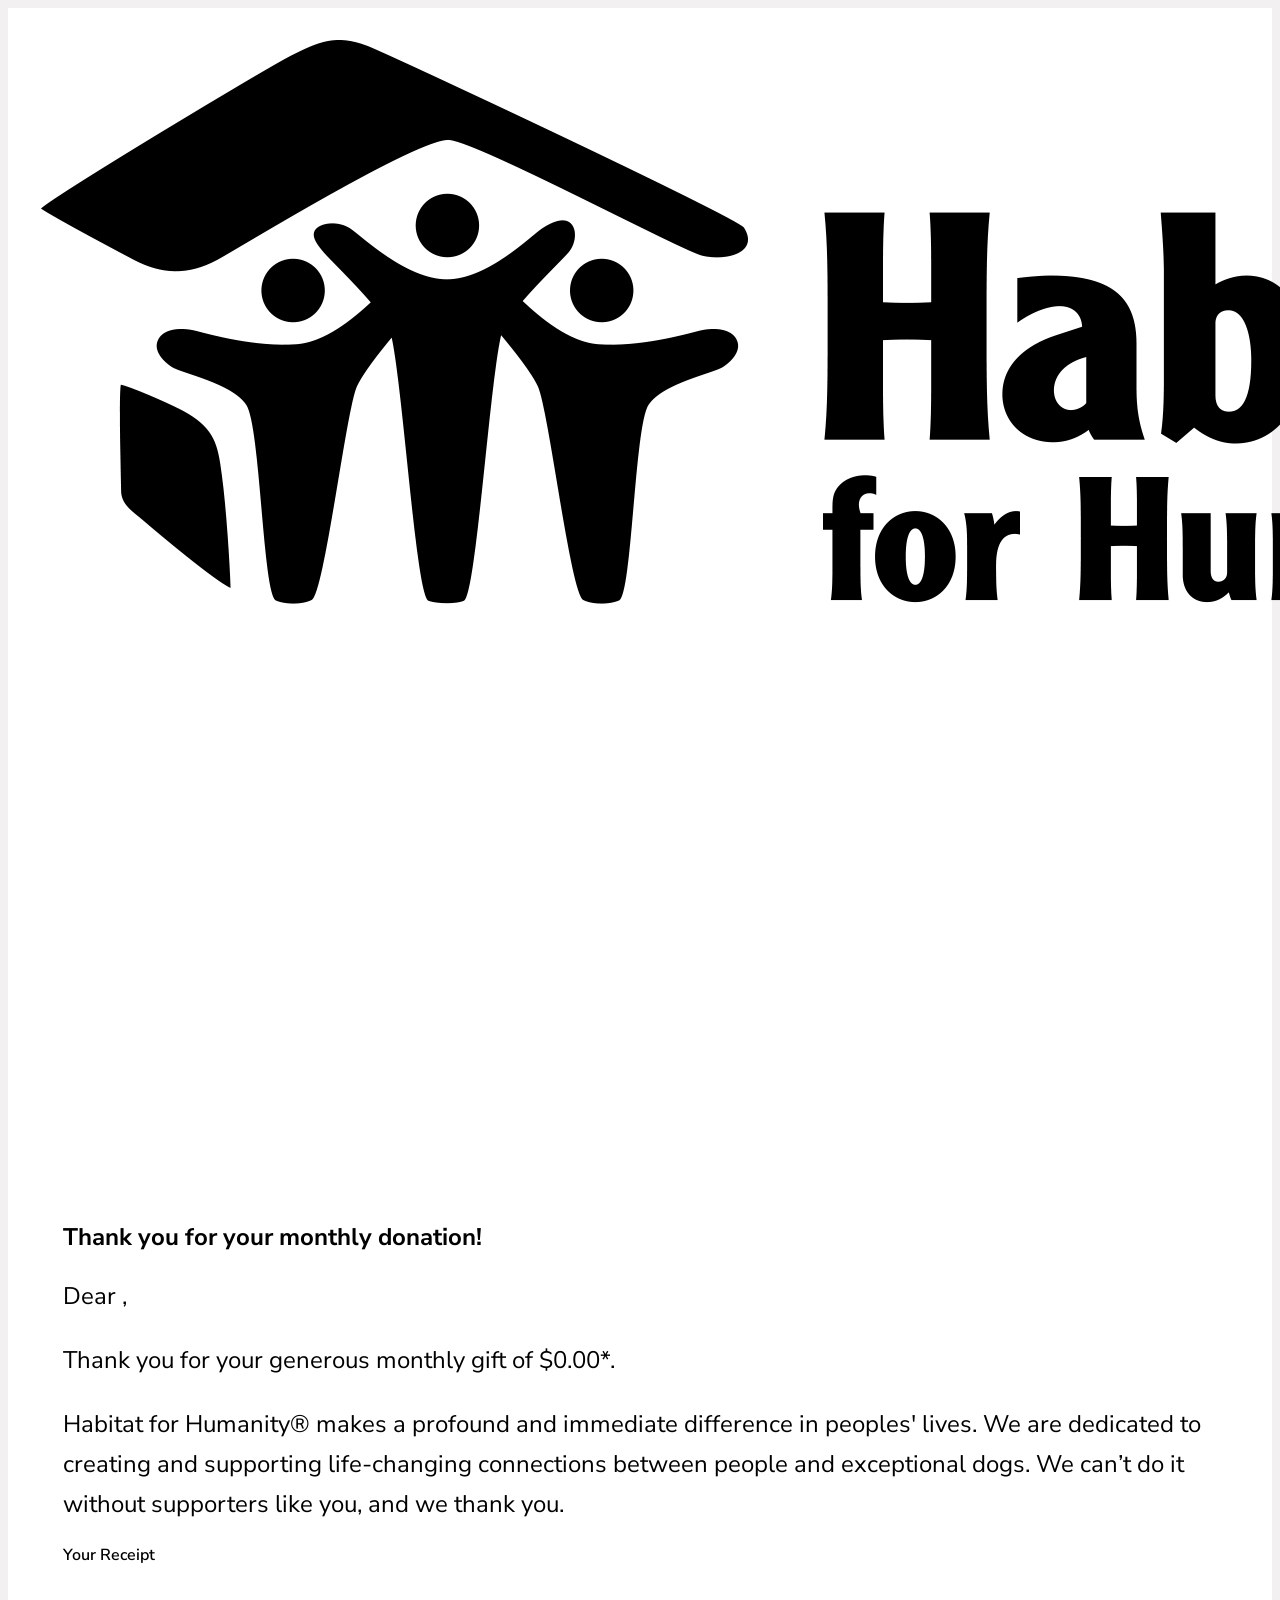
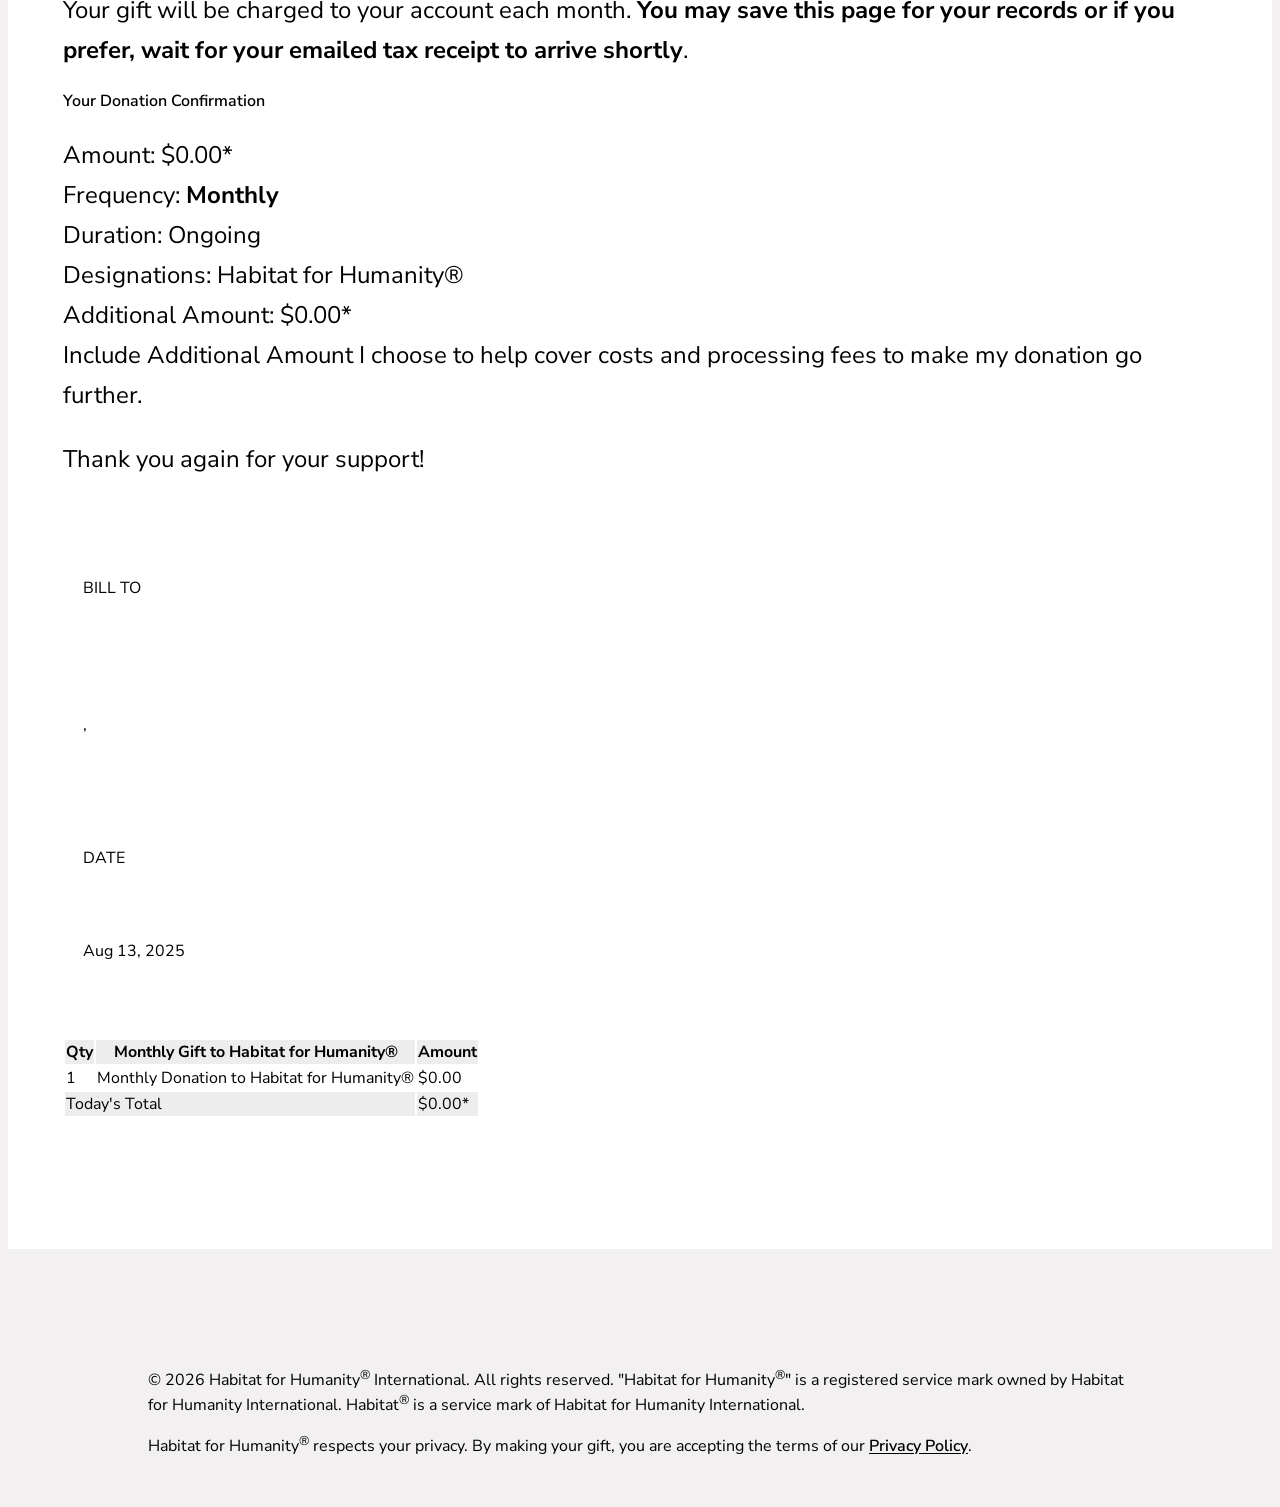
==== HFH001/confirmation.html @ efec6aaa "initial commit" ====
<!DOCTYPE html>
<!--[if lt IE 7]> <html class="no-js lt-ie9 lt-ie8 lt-ie7" lang="en"> <![endif]-->
<!--[if IE 7]>    <html class="no-js lt-ie9 lt-ie8" lang="en"> <![endif]-->
<!--[if IE 8]>    <html class="no-js lt-ie9" lang="en"> <![endif]-->
<!--[if gt IE 8]><!-->
<html class="no-js" lang="en">
  <!--<![endif]-->

  <head>
    <meta charset="utf-8" />
    <meta name="viewport" content="width=device-width" />

    <title>Order Confirmation</title>

    <!-- Included CSS Files -->
    <link
      rel="stylesheet"
      type="text/css"
      href="https://www.order-safely.com/_css_/foundation/stylesheets/foundation.css"
    />
    <link
      rel="stylesheet"
      type="text/css"
      href="https://www.order-safely.com/_css_/confirmation.css"
    />

    <meta name="msapplication-TileColor" content="#5cb95c" />
    <meta
      property="og:title"
      content="Help little puppies become guide dogs. I just did."
    />
    <meta
      property="og:description"
      content="Join me in supporting Habitat for Humanity®. They help train puppies with a purpose: becoming guide dogs to people with vision loss."
    />
    <meta property="og:url" content="https://donate.guidingeyes.org/" />
    <meta property="og:image" content="images/share-image.jpg" />
    <meta property="og:type" content="non_profit" />
    <meta property="og:site_name" content="Habitat for Humanity®" />
    <meta name="x-font-awesome-stylesheet-fallback-test" class="fa" />

    <link
      rel="apple-touch-icon"
      sizes="180x180"
      href="images/favicons/apple-touch-icon.png"
    />
    <link
      rel="icon"
      type="image/png"
      sizes="32x32"
      href="images/favicons/favicon-32x32.png"
    />
    <link
      rel="icon"
      type="image/png"
      sizes="16x16"
      href="images/favicons/favicon-16x16.png"
    />
    <link rel="manifest" href="images/favicons/site.webmanifest" />
    <link
      rel="mask-icon"
      href="images/favicons/safari-pinned-tab.svg"
      color="#0f4b90"
    />
    <meta name="msapplication-TileColor" content="#ffffff" />
    <meta name="theme-color" content="#ffffff" />

    <link rel="preconnect" href="https://fonts.googleapis.com" />
    <link rel="preconnect" href="https://fonts.gstatic.com" crossorigin />
    <link
      href="https://fonts.googleapis.com/css2?family=Nunito+Sans:wght@400;500;700&display=swap"
      rel="stylesheet"
    />

    <link rel="stylesheet" href="css/confirmation.css" />

    <!--[if lt IE 9]>
      <link
        rel="stylesheet"
        type="text/css"
        href="https://www.order-safely.com/_css_/foundation/stylesheets/ie.css"
      />
    <![endif]-->

    <!--[if gt IE 8]><!-->
    <script
      src="https://www.order-safely.com/_css_/foundation/javascripts/modernizr.foundation.js"
      type="text/javascript"
    ></script>
    <!--<![endif]-->

    <!--[if lt IE 9]>
      <script src="https://www.modernizr.com/downloads/modernizr-2.0.6.js"></script>
    <![endif]-->

    <!-- IE Fix for HTML5 Tags -->

    <!--[if lt IE 9]>
      <script src="https://html5shiv.googlecode.com/svn/trunk/html5.js"></script>
    <![endif]-->
    <!-- More IE Fixes -->
    <!--[if IE 9
      ]><style type="text/css">
        #footer {
          font-size: 1rem;
          line-height: 18px;
        }
      </style><!
    [endif]-->

    <!-- Google Tag Manager -->
    <script>
      (function (w, d, s, l, i) {
        w[l] = w[l] || [];
        w[l].push({
          "gtm.start": new Date().getTime(),
          event: "gtm.js",
        });
        var f = d.getElementsByTagName(s)[0],
          j = d.createElement(s),
          dl = l != "dataLayer" ? "&l=" + l : "";
        j.async = true;
        j.src = "https://www.googletagmanager.com/gtm.js?id=" + i + dl;
        f.parentNode.insertBefore(j, f);
      })(window, document, "script", "dataLayer", "GTM-5ZF87VLR");
    </script>
    <!-- End Google Tag Manager -->
  </head>

  <body>
    <!-- Google Tag Manager (noscript) -->
    <noscript
      ><iframe
        src="https://www.googletagmanager.com/ns.html?id=GTM-5ZF87VLR"
        height="0"
        width="0"
        style="display: none; visibility: hidden"
      ></iframe
    ></noscript>
    <!-- End Google Tag Manager (noscript) -->

    <div id="mainContent">
      <div class="container">
        <div class="row main-row">
          <header>
            <div class="p-2 logo off">
              <img src="images/logo_alt.png" alt="Habitat for Humanity® logo" />
            </div>
            <style>
              .header-content {
                display: flex;
                align-items: stretch;
                justify-content: space-between;
              }
              /* .header-text {
              font-size: 1.5em;
              background-color: var(--mainColor);
              color: white;
              flex-basis: 40%;
              min-width: 40%;
              display: flex;
              flex-direction: column;
              justify-content: center;
              padding: 20px 40px;
            } */
              .header-text h1 {
                margin: 0;
                font-size: 2.5em;
                color: white;
              }
              .header-img {
                width: 100%;
                min-height: 400px;
                background: url("../images/thank_you_image.jpg") no-repeat
                  center 25% / 100%;
              }
            </style>
            <div class="header-content">
              <div class="header-img"></div>
            </div>
          </header>

          <!-- Main Middle -->
          <div class="main-middle">
            <div class="eight columns">
              <div class="row thankyou">
                <div class="twelve columns subhead" style="padding-top: 5%">
                  <h2>Thank you for your monthly donation!</h2>

                  <p>Dear ,<br /></p>

                  <p>
                    Thank you for your generous monthly gift of
                    <span id="amount">$0.00*</span>.
                  </p>

                  <p>
                    Habitat for Humanity® makes a profound and immediate
                    difference in peoples' lives. We are dedicated to creating
                    and supporting life-changing connections between people and
                    exceptional dogs. We can’t do it without supporters like
                    you, and we thank&nbsp;you.
                  </p>
                  <h4>Your Receipt</h4>

                  <p>
                    Your gift will be charged to your account each month.
                    <b
                      >You may save this page for your records or if you prefer,
                      wait for your emailed tax receipt to arrive shortly</b
                    >.
                  </p>

                  <h4>Your Donation Confirmation</h4>

                  <p>
                    Amount: <span id="amount">$0.00*</span><br />
                    Frequency: <span id="frequency"><b>Monthly</b></span
                    ><br />
                    Duration: Ongoing<br />
                    Designations: Habitat for Humanity® <span id="amount"></span
                    ><br />
                    Additional Amount: <span id="additional-amount">$0.00*</span
                    ><br />
                    Include Additional Amount I choose to help cover costs and
                    processing fees to make my donation go further.
                  </p>
                  <p>Thank you again for your support!</p>
                </div>
              </div>

              <div class="row purchInfo">
                <div class="six columns">
                  <div class="row">
                    <div class="three columns">
                      <p class="purchLabel">BILL TO</p>
                    </div>
                    <div class="nine columns">
                      <p><br /><br />,</p>
                    </div>
                  </div>
                  <!--							<div class="row">
								<div class="three columns">
									<p class="purchLabel">CARD</p>
								</div>
								<div class="nine columns">
									<p>XXXX-XXXX-XXXX-<br/>Exp: -</p>
								</div>
							</div> -->
                </div>
                <div class="six columns">
                  <div class="row"></div>
                  <div class="row">
                    <div class="three columns">
                      <p class="purchLabel">DATE</p>
                    </div>
                    <div class="nine columns">
                      <p>Aug 13, 2025</p>
                    </div>
                  </div>
                </div>
              </div>

              <div class="row items">
                <div class="twelve columns">
                  <table>
                    <thead>
                      <tr>
                        <th>Qty</th>
                        <th>Monthly Gift to Habitat for Humanity®</th>
                        <th>Amount</th>
                      </tr>
                    </thead>
                    <tbody>
                      <tr>
                        <td>1</td>
                        <td>Monthly Donation to Habitat for Humanity®</td>
                        <td>$0.00</td>
                      </tr>

                      <tr>
                        <td colspan="2" class="total">Today's Total</td>
                        <td class="price">$0.00*<br /></td>
                      </tr>
                    </tbody>
                  </table>
                </div>
              </div>
            </div>
          </div>
          <!-- end .main-middle -->
          <!-- Main Middle -->

          <div class="four columns">
            <div id="ads"></div>
          </div>
        </div>
      </div>
      <div class="site-btn"></div>
    </div>
    <!--FOOTER-->
    <footer>
      <div class="col">
        <p>
          &copy;
          <script type="text/javascript">
            var d = new Date();
            var year = d.getFullYear();
            document.write(d.getFullYear());
          </script>
          Habitat for Humanity<sup>&reg;</sup> International. All rights
          reserved. "Habitat for Humanity<sup>&reg;</sup>" is a registered
          service mark owned by Habitat for Humanity International. Habitat<sup
            >&reg;</sup
          >
          is a service mark of Habitat for Humanity International.
        </p>
        <p>
          Habitat for Humanity<sup>&reg;</sup> respects your privacy. By making
          your gift, you are accepting the terms of our
          <a href="https://www.habitat.org/privacy-policy" target="_blank"
            >Privacy Policy</a
          >.
        </p>
      </div>
    </footer>

    <!--END FOOTER-->
    <script src="js/jquery-3.5.0.min.js"></script>

    <script>
      document.write(
        "<script src=https://www.order-safely.com/_css_/foundation-4.0.4/js/vendor/" +
          ("__proto__" in {} ? "zepto" : "jquery") +
          ".js><\/script>"
      );
    </script>
    <script src="https://www.order-safely.com/_css_/foundation-4.0.4/js/foundation.min.js"></script>

    <script>
      $(document).foundation();
    </script>
    <script src="https://www.order-safely.com/_css_/foundation/javascripts/app.js"></script>
  </body>
</html>
---- HFH001/css/confirmation.css ----
@import url("./variables.css");

body {
  background-color: #f2f0f0;

  font-family: var(--fontFamily);
}

header {
  min-height: 1px;
  background: #fff;
  margin-bottom: 30px;
}
sup {
  font-size: 0.8rem;
}
.main-middle {
  padding: 0.9375em;
}
.main-middle .columns {
  padding: 20px;
}
ul li {
  font-size: 1.8rem;
  list-style-type: disc;
  list-style-position: inside;
}
.centered {
  margin: auto;
  display: block;
}

h2 {
  color: #000;
  line-height: 1.2em;
  font-weight: bold;
}

h4 {
  color: #000;

  line-height: 1.2em;
  font-weight: 600;
}

.uppercase {
  text-transform: uppercase;
}

.logo {
  width: 85px;
}

.thank-you-image {
  max-width: 100%;
  padding-top: 10px;
}

#top {
  background-color: #ffffff;
  margin-top: 0;
}

#top .row {
  background-color: #ffffff;
  height: auto;
}

#mainContent .row {
  background-color: #ffffff;
}

.subhead p {
  font-size: 1.5rem;
  line-height: 2.5rem;
  margin-bottom: 0.9375em;
}

.logo img.hide-on-print {
  margin: 0;
  padding: 0;
}

.purchInfo p.purchLabel {
  color: #000;
  line-height: 20px;
}

table tbody tr:nth-child(2n) {
  background: none repeat scroll 0 0 #ededed;
}

table thead tr {
  background: none repeat scroll 0 0 #ededed;
}

footer {
  padding: 2%;
  max-width: 984px;
  width: auto;
  margin: auto;
}

footer a {
  color: #000;

  text-decoration: underline;
  font-weight: 600;
}

.subhead h3 {
  font-weight: bold;
  font-size: 20px;
  line-height: 22px;
  letter-spacing: 0.02em;
  padding-left: 3px;
}

.yellow {
  color: #ffffff;
}

#ads {
  padding: 3%;
}

#top {
  margin-top: 4%;
}

.mobile-image1 {
  width: 40%;
  float: left;
  padding-left: 5%;
  padding-top: 2%;
}

.mobile-image2 {
  width: 40%;
  float: right;
  padding-top: 2%;
  padding-right: 5%;
}

body #mainContent .site-btn {
  margin-left: auto;
  margin-right: auto;
  display: block;
  width: 70%;
  padding-top: 3%;
  padding-bottom: 3%;
}

body #mainContent .site-btn img {
  margin-left: auto;
  margin-right: auto;
  display: block;
}

#mainContent .site-btn p {
  font-size: 16px;
}

@media print {
  header {
    border-bottom: none;
    -moz-box-shadow: none;
    -webkit-box-shadow: none;
    box-shadow: none;
  }

  .purchInfo p.purchLabel {
    font-size: 12px;
    font-size: 1.2rem;
  }
}

@media only screen and (max-width: 767px) {
  .subhead h2 {
    font-weight: bold;
    font-size: 24px;
    line-height: 1.2em;
  }

  .subhead h3 {
    font-weight: bold;
    font-size: 18px;
    line-height: 24px;
    padding-left: 1px;
  }

  header .container {
    text-align: left;
    padding: 0;
    margin: 0;
  }

  body .row {
    width: auto;
  }

  body .container {
    padding: 0 8px;
  }

  body footer p {
    font-size: 8pt;
  }
}

.logo {
  width: 200px;
  padding: 2%;
}

@media screen and (max-width: 400px) {
  .mobile-image1 {
    width: 100%;
    float: none !important;
    padding: 1% !important;
    margin-top: 3%;
  }

  .mobile-image2 {
    display: none;
    float: none;
  }
}
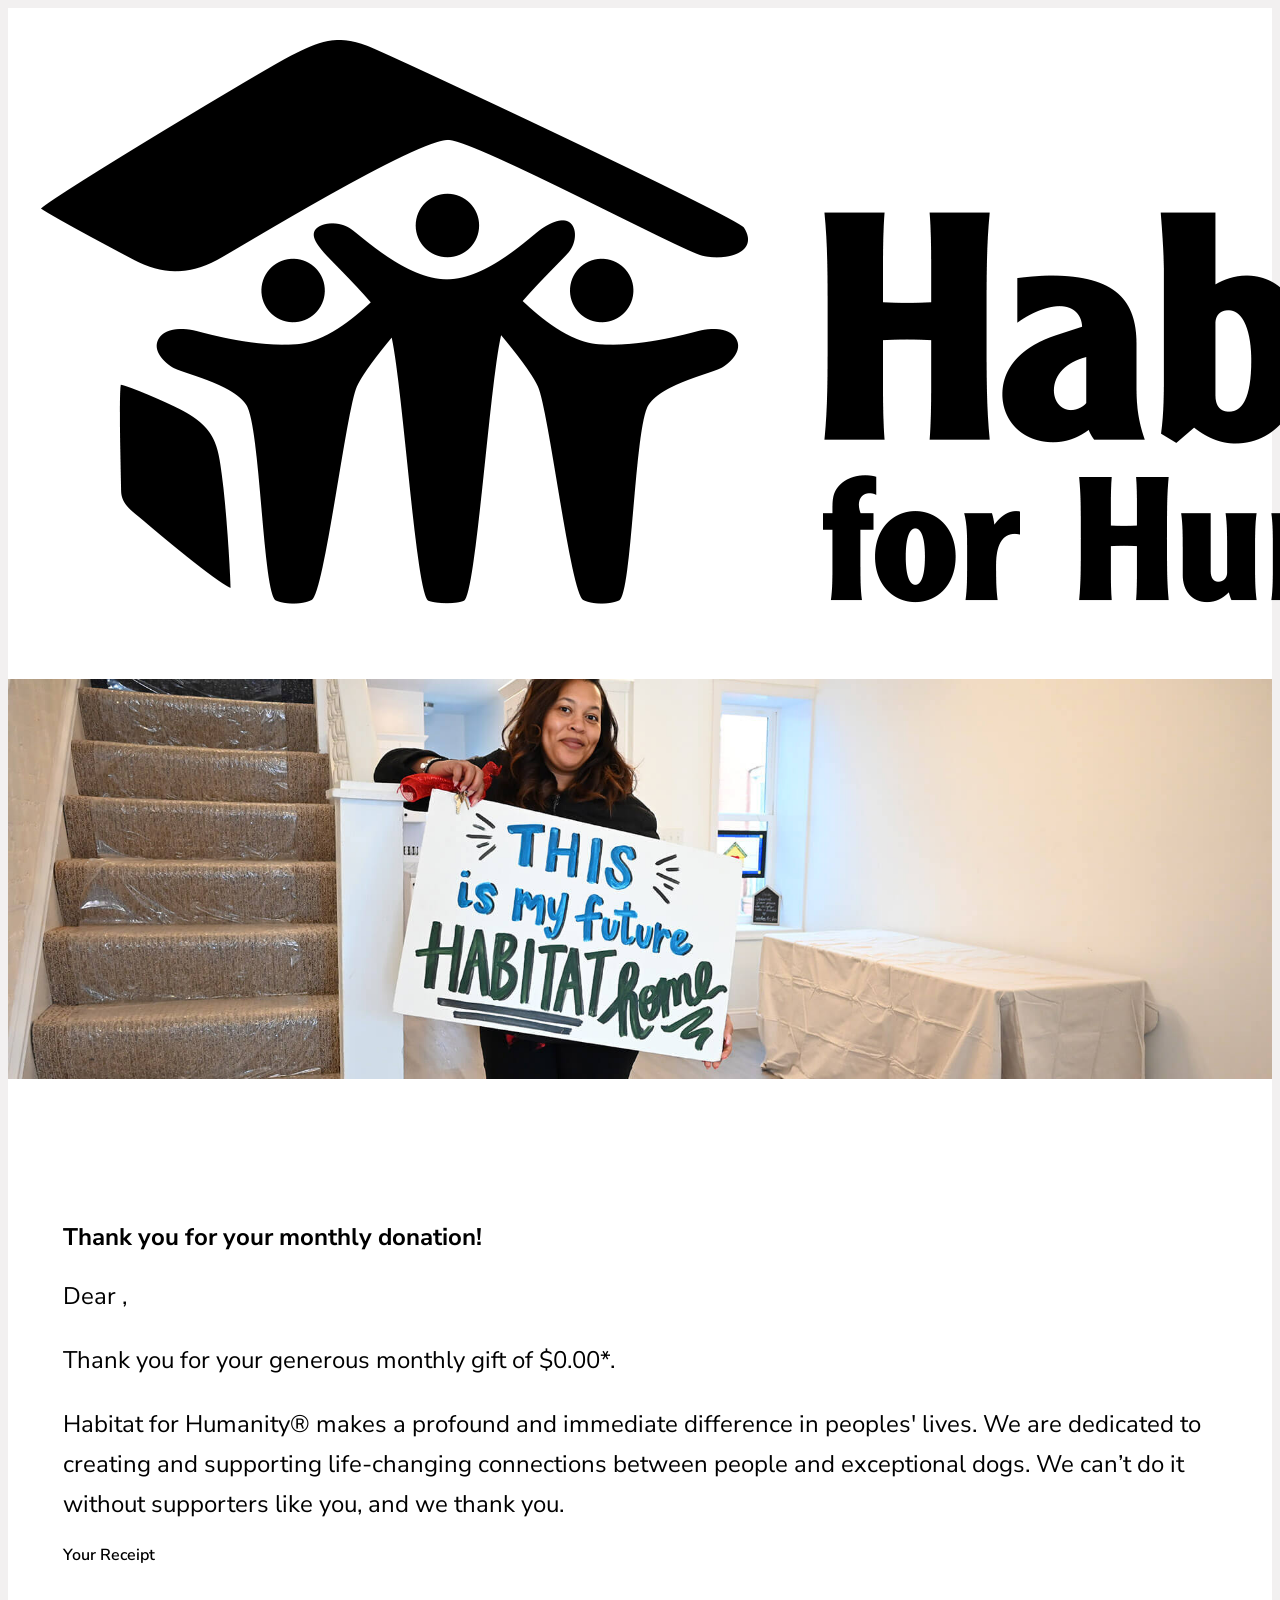
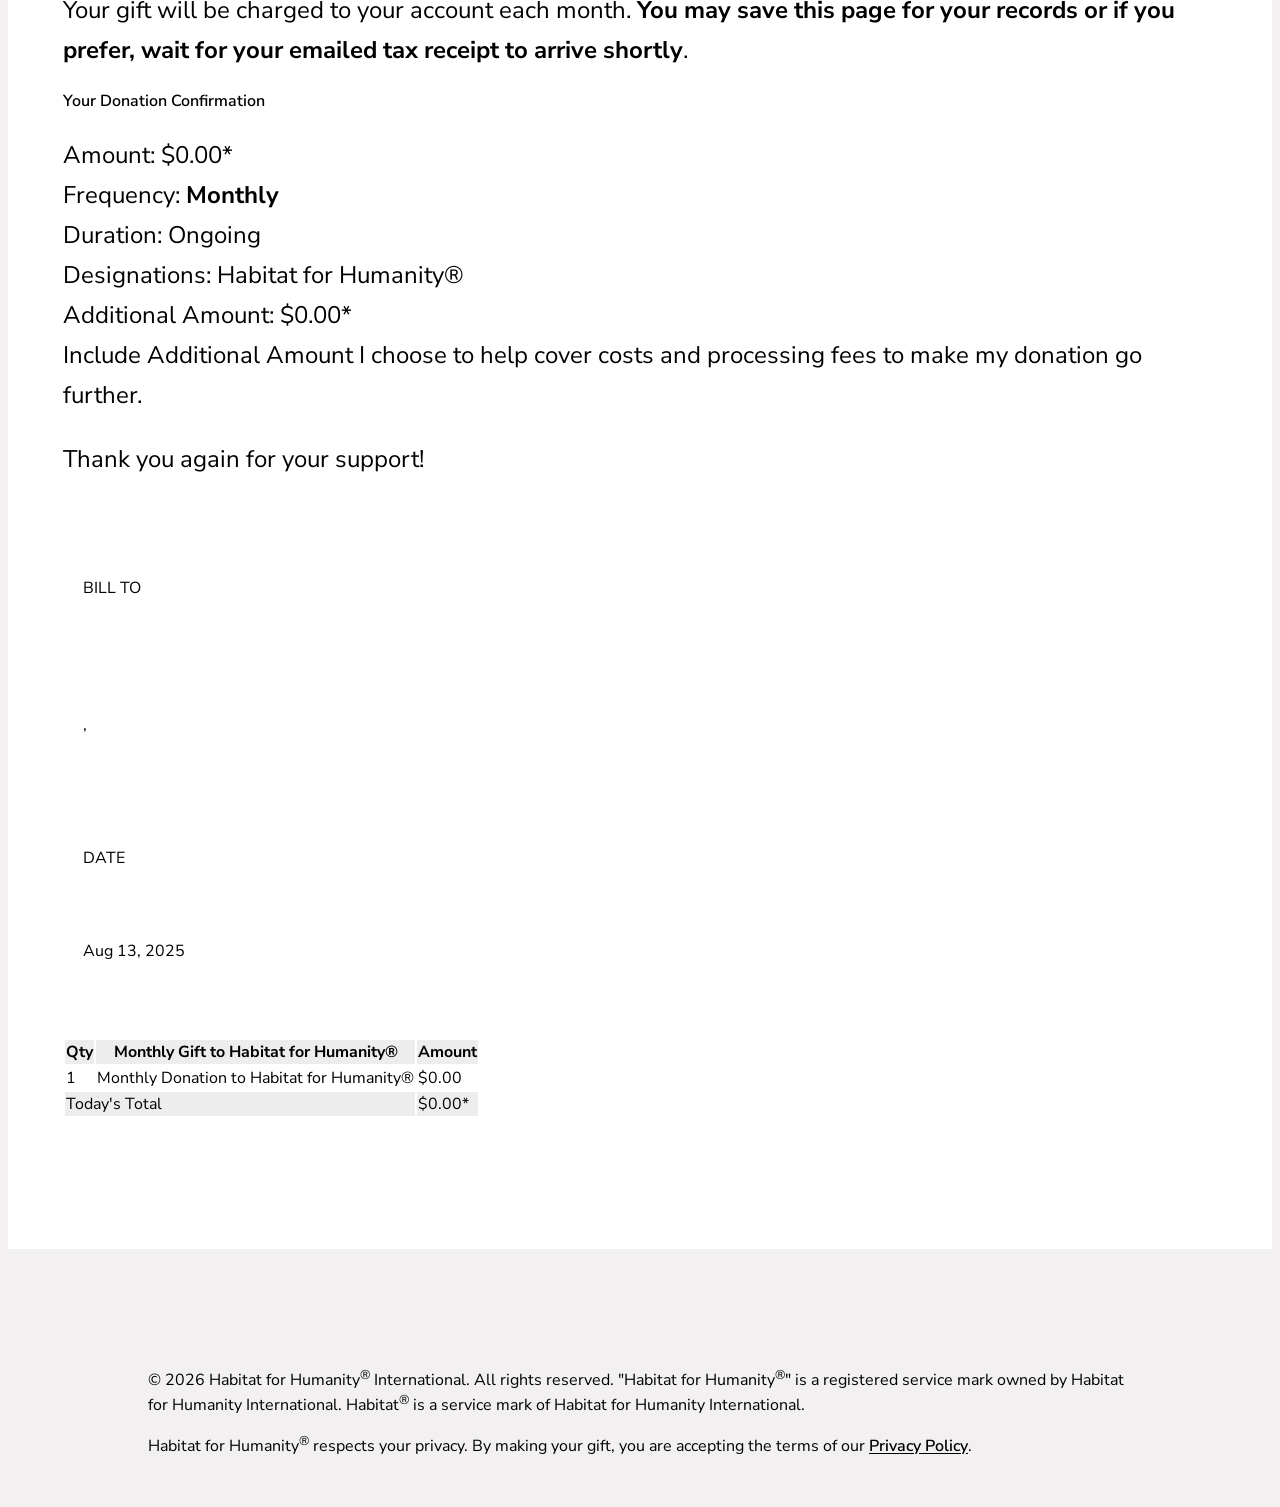
==== commit 1c94343f: "fixed confirm img link" ====
--- a/HFH001/confirmation.html
+++ b/HFH001/confirmation.html
@@ -171,7 +171,7 @@
               .header-img {
                 width: 100%;
                 min-height: 400px;
-                background: url("../images/thank_you_image.jpg") no-repeat
+                background: url("./images/thank_you_image.jpg") no-repeat
                   center 25% / 100%;
               }
             </style>
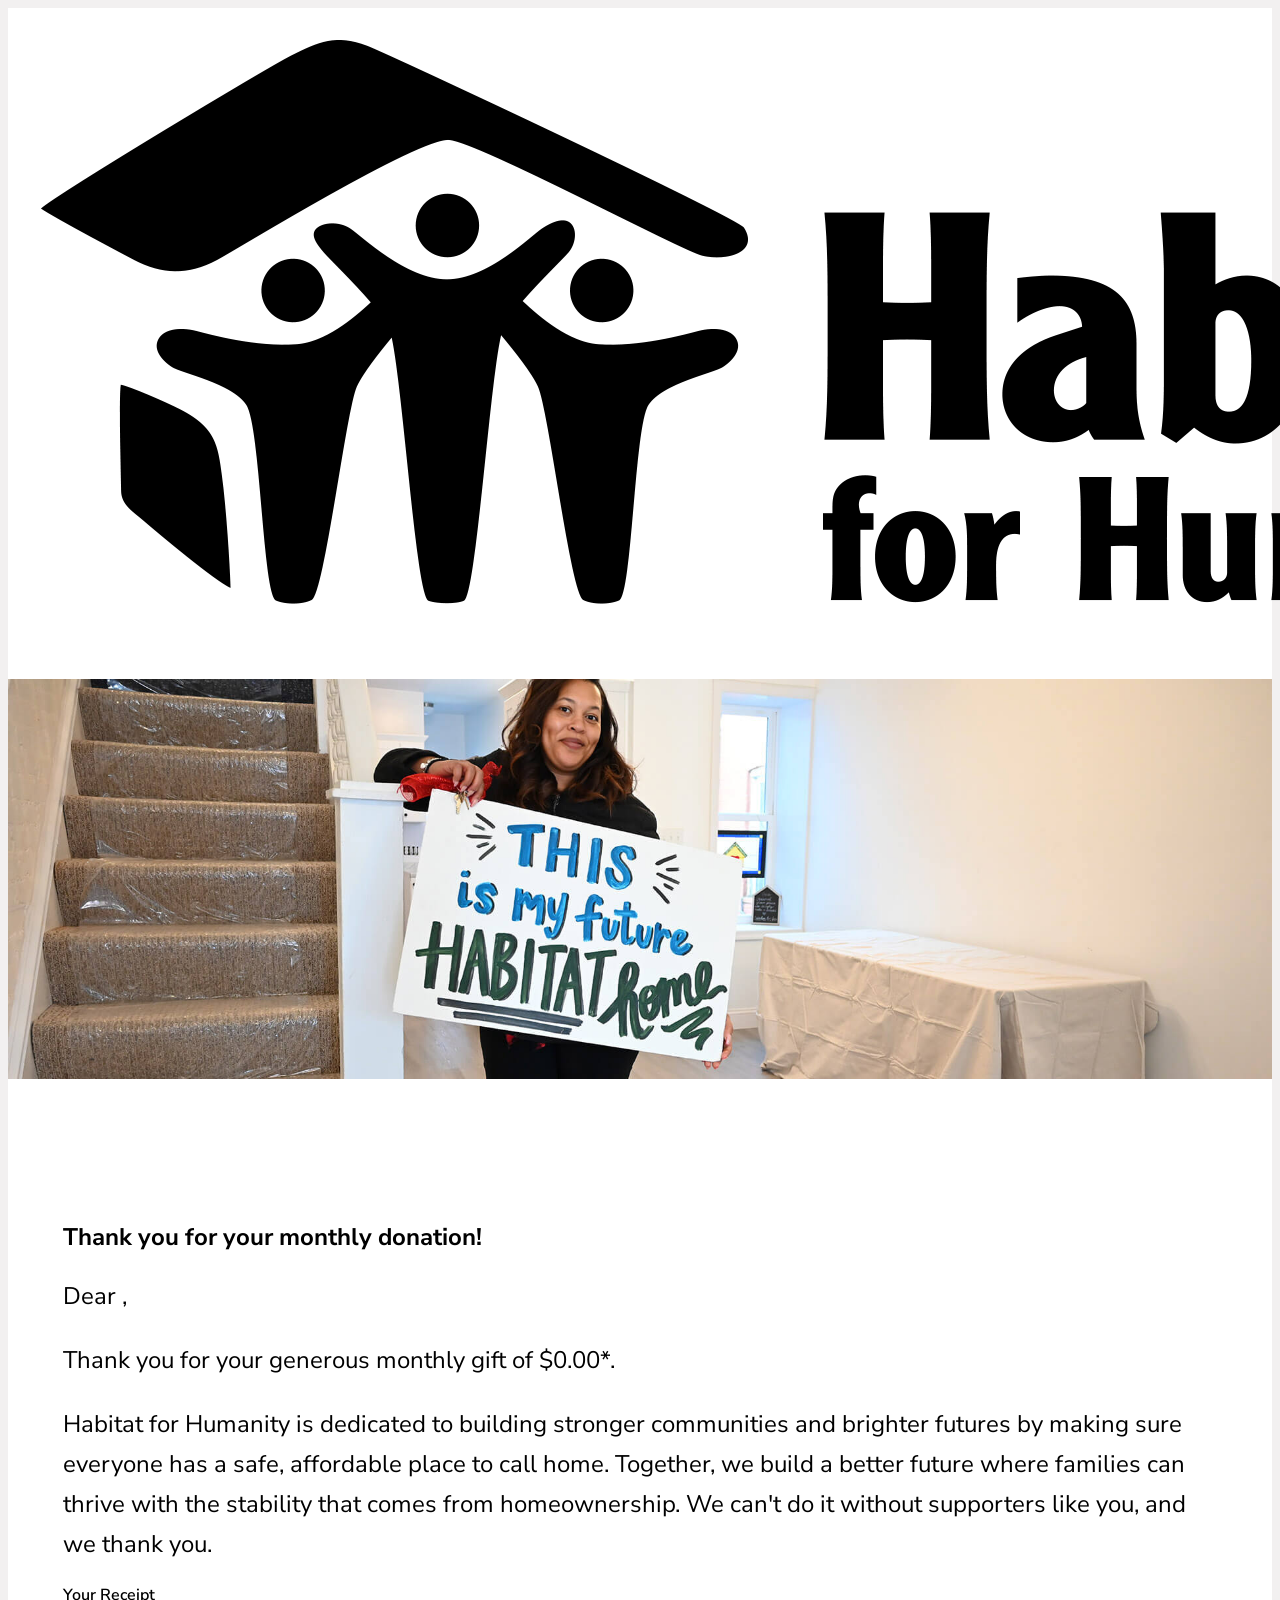
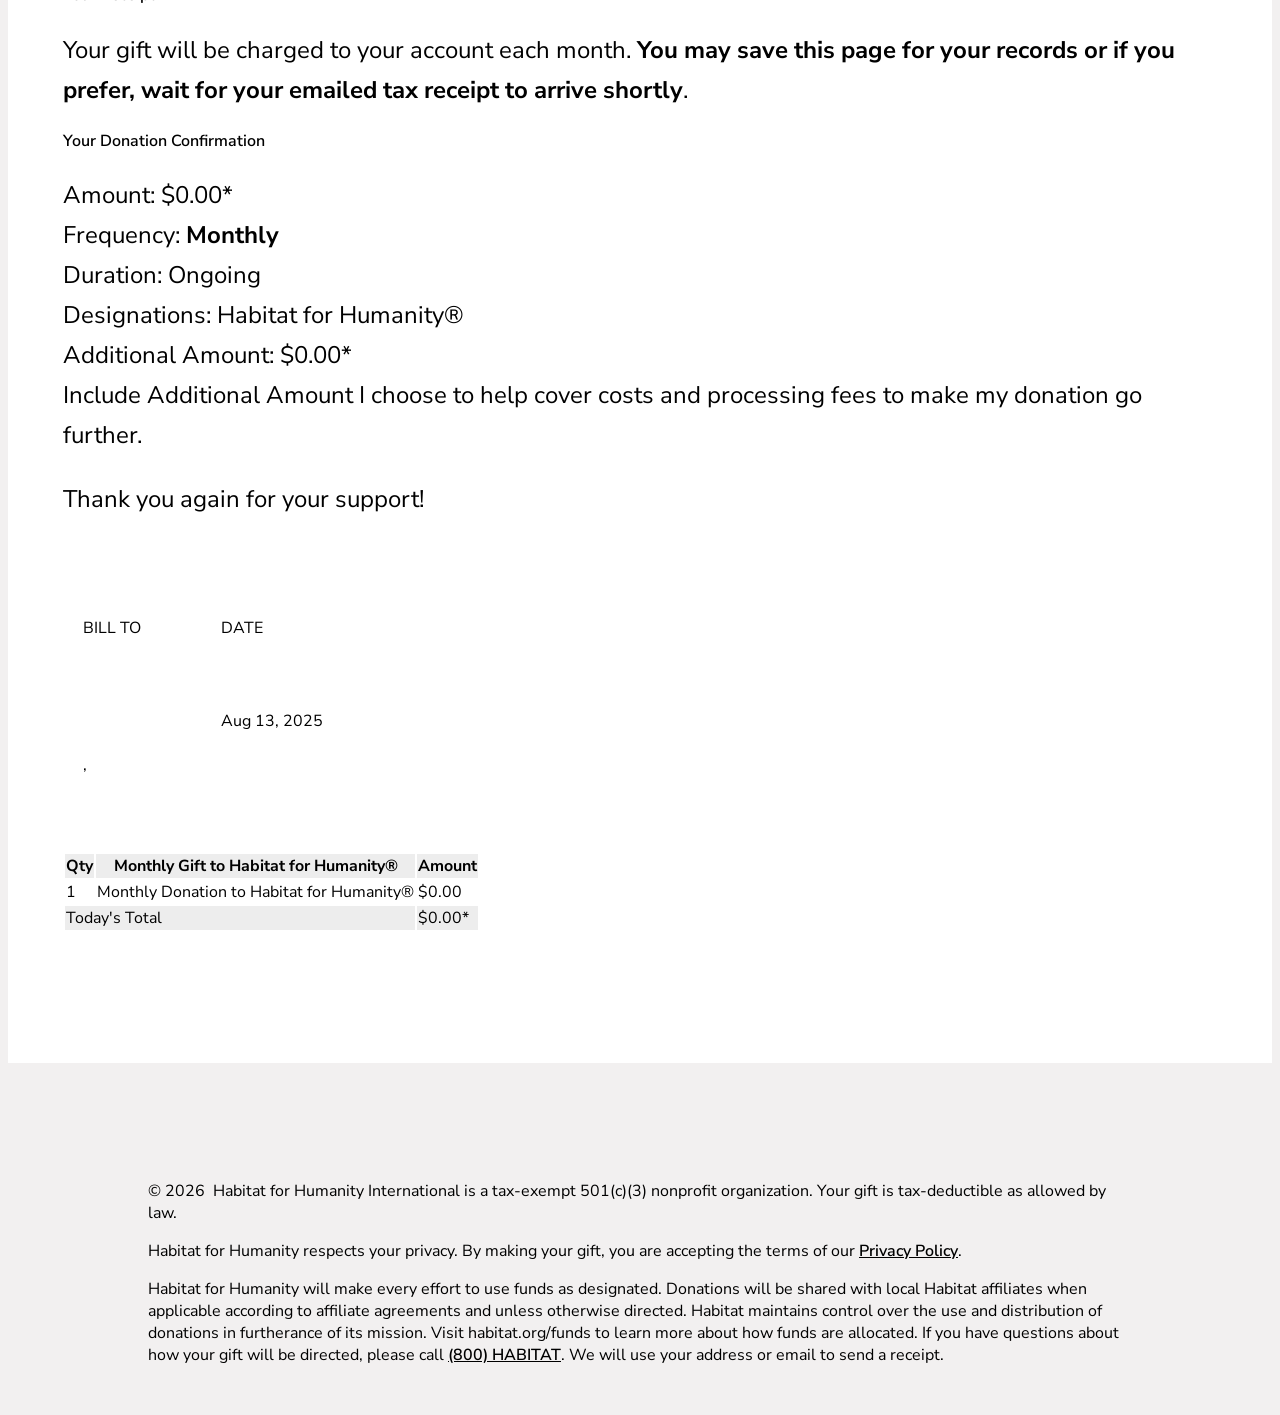
==== commit 42f69509: "client updates r2" ====
--- a/HFH001/confirmation.html
+++ b/HFH001/confirmation.html
@@ -171,8 +171,8 @@
               .header-img {
                 width: 100%;
                 min-height: 400px;
-                background: url("./images/thank_you_image.jpg") no-repeat
-                  center 25% / 100%;
+                background: url("./images/thank_you_image.jpg") no-repeat center
+                  25% / 100%;
               }
             </style>
             <div class="header-content">
@@ -195,11 +195,12 @@
                   </p>
 
                   <p>
-                    Habitat for Humanity® makes a profound and immediate
-                    difference in peoples' lives. We are dedicated to creating
-                    and supporting life-changing connections between people and
-                    exceptional dogs. We can’t do it without supporters like
-                    you, and we thank&nbsp;you.
+                    Habitat for Humanity is dedicated to building stronger
+                    communities and brighter futures by making sure everyone has
+                    a safe, affordable place to call home. Together, we build a
+                    better future where families can thrive with the stability
+                    that comes from homeownership. We can't do it without
+                    supporters like you, and we thank you.
                   </p>
                   <h4>Your Receipt</h4>
 
@@ -308,19 +309,26 @@
             var year = d.getFullYear();
             document.write(d.getFullYear());
           </script>
-          Habitat for Humanity<sup>&reg;</sup> International. All rights
-          reserved. "Habitat for Humanity<sup>&reg;</sup>" is a registered
-          service mark owned by Habitat for Humanity International. Habitat<sup
-            >&reg;</sup
-          >
-          is a service mark of Habitat for Humanity International.
+          &nbsp;Habitat for Humanity International is a tax-exempt 501(c)(3)
+          nonprofit organization. Your gift is tax-deductible as allowed by law.
         </p>
         <p>
-          Habitat for Humanity<sup>&reg;</sup> respects your privacy. By making
-          your gift, you are accepting the terms of our
+          Habitat for Humanity respects your privacy. By making your gift, you
+          are accepting the terms of our
           <a href="https://www.habitat.org/privacy-policy" target="_blank"
             >Privacy Policy</a
           >.
+        </p>
+        <p>
+          Habitat for Humanity will make every effort to use funds as
+          designated. Donations will be shared with local Habitat affiliates
+          when applicable according to affiliate agreements and unless otherwise
+          directed. Habitat maintains control over the use and distribution of
+          donations in furtherance of its mission. Visit habitat.org/funds to
+          learn more about how funds are allocated. If you have questions about
+          how your gift will be directed, please call
+          <a href="tel:+18004224828">(800) HABITAT</a>. We will use your address
+          or email to send a receipt.
         </p>
       </div>
     </footer>
--- a/HFH001/css/confirmation.css
+++ b/HFH001/css/confirmation.css
@@ -81,6 +81,21 @@
   padding: 0;
 }
 
+.purchInfo {
+  display: flex;
+}
+@media screen and (max-width: 767px){
+  .purchInfo {
+    flex-direction: column;
+  }
+  header {
+    margin-bottom: 0;
+  }
+  header .header-img {
+     min-height: 250px;
+     max-height: 250px;
+  }
+}
 .purchInfo p.purchLabel {
   color: #000;
   line-height: 20px;
